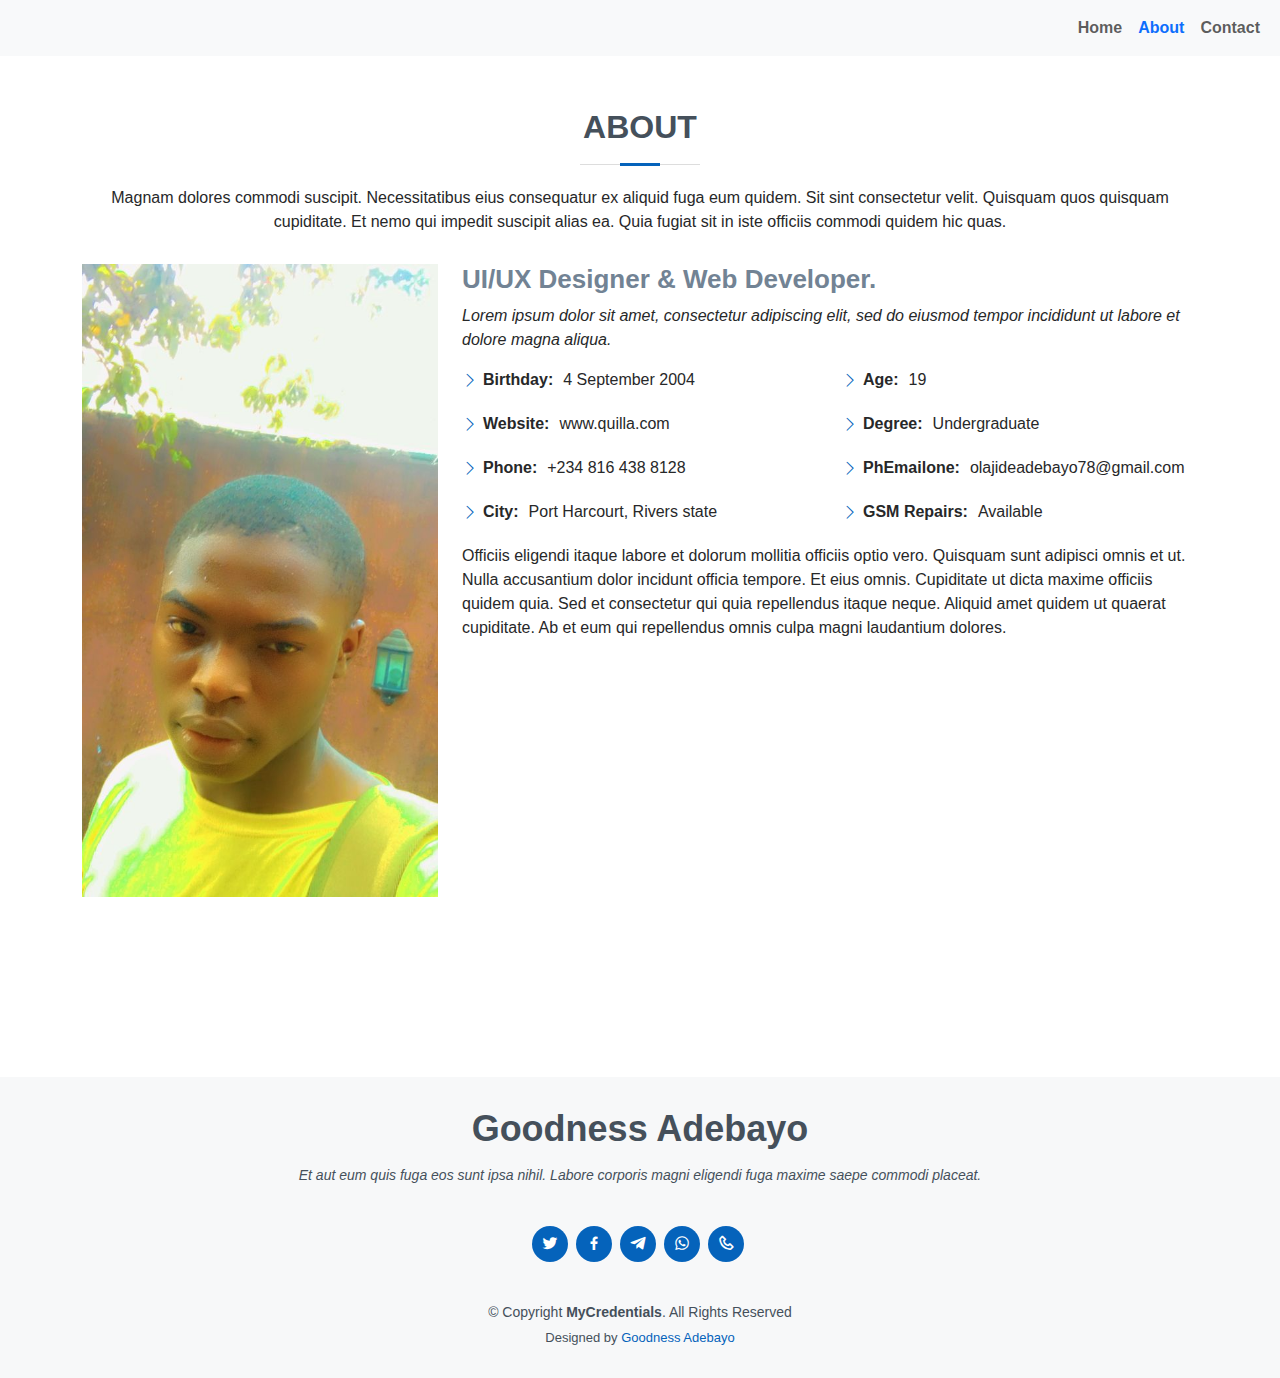
==== index-2.html @ 4aa142c9 "Add files via upload" ====
<!doctype html>	
<html lang="en">
	
	<head>
	<meta charset="utf-8">
  <meta content="width=device-width, initial-scale=1.0" name="viewport">

  <title>MyResume Bootstrap Template - Index</title>
  <meta content="" name="description">
  <meta content="" name="keywords">

  <!-- Favicons -->
  <link href="assets/img/favicon.png" rel="icon">
  <link href="assets/img/apple-touch-icon.png" rel="apple-touch-icon">

    <!-- Vendor CSS Files -->
  <link href="assets/vendor/aos/aos.css" rel="stylesheet">
  <link href="assets/vendor/bootstrap/css/bootstrap.min.css" rel="stylesheet">
  <link href="assets/vendor/bootstrap-icons/bootstrap-icons.css" rel="stylesheet">
  <link href="assets/vendor/boxicons/css/boxicons.min.css" rel="stylesheet">
  <link href="assets/vendor/glightbox/css/glightbox.min.css" rel="stylesheet">
  <link href="assets/vendor/swiper/swiper-bundle.min.css" rel="stylesheet">

  <!-- Template Main CSS File -->
  <link href="assets/css/style.css" rel="stylesheet">
   
	</head>
	<body>
		<header id="header" class="d-flex flex-column justify-content-center">
	
		<nav class="navbar navbar-expand-md  bg-light fixed-top" aria-label="Twelfth navbar example">
      <div class="container-fluid">
        <button class="navbar-toggler" type="button" data-bs-toggle="collapse" data-bs-target="#navbarsExample10" aria-controls="navbarsExample10" aria-expanded="false" aria-label="Toggle navigation">
          <span class="navbar-toggler-icon fs-6"></span>
        </button>
        <div class="collapse navbar-collapse justify-content-md-end" id="navbarsExample10">
          <ul class="navbar-nav">
            <li class="nav-item">
              <a class="nav-link fw-bolder" aria-current="page" href="index.html">Home</a>
            </li>
            <li class="nav-item">
              <a class="nav-link active text-primary fw-bolder" href="index-2.html">About</a>
            </li>
            <li class="nav-item">
              <a class="nav-link fw-bolder"
href="index-3.html">Contact</a>
            </li>
          </ul>
        </div>
      </div>
    </nav>
    </header>
    <!-- ======= About Section ======= -->
    <section id="about" class="about">
      <div class="container" data-aos="fade-up">

        <div class="section-title pt-5">
          <h2>About</h2>
          <p>Magnam dolores commodi suscipit. Necessitatibus eius consequatur ex aliquid fuga eum quidem. Sit sint consectetur velit. Quisquam quos quisquam cupiditate. Et nemo qui impedit suscipit alias ea. Quia fugiat sit in iste officiis commodi quidem hic quas.</p>
        </div>

        <div class="row">
          <div class="col-lg-4">
            <img src="assets/img/About.jpg" class="img-fluid" alt="" data-aos="zoom-in" data-aos-delay="100">
          </div>
          <div class="col-lg-8 pt-4 pt-lg-0 content">
            <h3>UI/UX Designer &amp; Web Developer.</h3>
            <p class="fst-italic">
              Lorem ipsum dolor sit amet, consectetur adipiscing elit, sed do eiusmod tempor incididunt ut labore et dolore
              magna aliqua.
            </p>
            <div class="row">
              <div class="col-lg-6">
                <ul>
                  <li><i class="bi bi-chevron-right"></i> <strong>Birthday:</strong> <span>4 September 2004</span></li>
                  <li><i class="bi bi-chevron-right"></i> <strong>Website:</strong> <span>www.quilla.com</span></li>
                  <li><i class="bi bi-chevron-right"></i> <strong>Phone:</strong> <span>+234 816 438 8128  </span></li>
                  <li><i class="bi bi-chevron-right"></i> <strong>City:</strong> <span>Port Harcourt, Rivers state</span></li>
                </ul>
              </div>
              <div class="col-lg-6">
                <ul>
                  <li><i class="bi bi-chevron-right"></i> <strong>Age:</strong> <span>19</span></li>
                  <li><i class="bi bi-chevron-right"></i> <strong>Degree:</strong> <span>Undergraduate </span></li>
                  <li><i class="bi bi-chevron-right"></i> <strong>PhEmailone:</strong> <span>olajideadebayo78@gmail.com</span></li>
                  <li><i class="bi bi-chevron-right"></i> <strong>GSM Repairs:</strong> <span>Available</span></li>
                </ul>
              </div>
            </div>
            <p>
              Officiis eligendi itaque labore et dolorum mollitia officiis optio vero. Quisquam sunt adipisci omnis et ut. Nulla accusantium dolor incidunt officia tempore. Et eius omnis.
              Cupiditate ut dicta maxime officiis quidem quia. Sed et consectetur qui quia repellendus itaque neque. Aliquid amet quidem ut quaerat cupiditate. Ab et eum qui repellendus omnis culpa magni laudantium dolores.
            </p>
          </div>
        </div>

      </div>
    </section><!-- End About Section -->
    	
	
	<section>
    
    </section>
   <footer id="footer">
    <div class="container">
      <h3>Goodness Adebayo</h3>
      <p>Et aut eum quis fuga eos sunt ipsa nihil. Labore corporis magni eligendi fuga maxime saepe commodi placeat.</p>
      <div class="social-links">
        <a href="https://www.twitter.com/" class="twitter"><i class="bx bxl-twitter"></i></a>
        <a href="https://www.facebook.com/" class="facebook"><i class="bx bxl-facebook"></i></a>
        <a href="https://t.me/+2348164388128" class="telegram"><i class="bx bxl-telegram"></i></a>
        <a href="https://wa.me/+2348164388128" class="whatsapp"><i class="bx bxl-whatsapp"></i></a>
        <a href="Tell:+2348164388128" class="phone"><i class="bx bx-phone"></i></a>
      </div>
      <div class="copyright">
        &copy; Copyright <strong><span>MyCredentials</span></strong>. All Rights Reserved
      </div>
      <div class="credits">
        <!-- All the links in the footer should remain intact. -->
        <!-- You can delete the links only if you purchased the pro version. -->
        <!-- Licensing information: [license-url] -->
        <!-- Purchase the pro version with working PHP/AJAX contact form: https://bootstrapmade.com/free-html-bootstrap-template-my-resume/ -->
        Designed by <a href="https://#/">Goodness Adebayo</a>
      </div>
    </div>
  </footer><!-- End Footer -->

  <div id="preloader"></div>
  <a href="#" class="back-to-top d-flex align-items-center justify-content-center"><i class="bi bi-arrow-up-short"></i></a>

  <!-- Vendor JS Files -->
  <script src="assets/vendor/purecounter/purecounter_vanilla.js"></script>
  <script src="assets/vendor/aos/aos.js"></script>
  <script src="assets/vendor/bootstrap/js/bootstrap.bundle.min.js"></script>
  <script src="assets/vendor/glightbox/js/glightbox.min.js"></script>
  <script src="assets/vendor/isotope-layout/isotope.pkgd.min.js"></script>
  <script src="assets/vendor/swiper/swiper-bundle.min.js"></script>
  <script src="assets/vendor/typed.js/typed.umd.js"></script>
  <script src="assets/vendor/waypoints/noframework.waypoints.js"></script>
  <script src="assets/vendor/php-email-form/validate.js"></script>

  <!-- Template Main JS File -->
  <script src="assets/js/main.js"></script>

</body>

</html>
	</body>
</html>
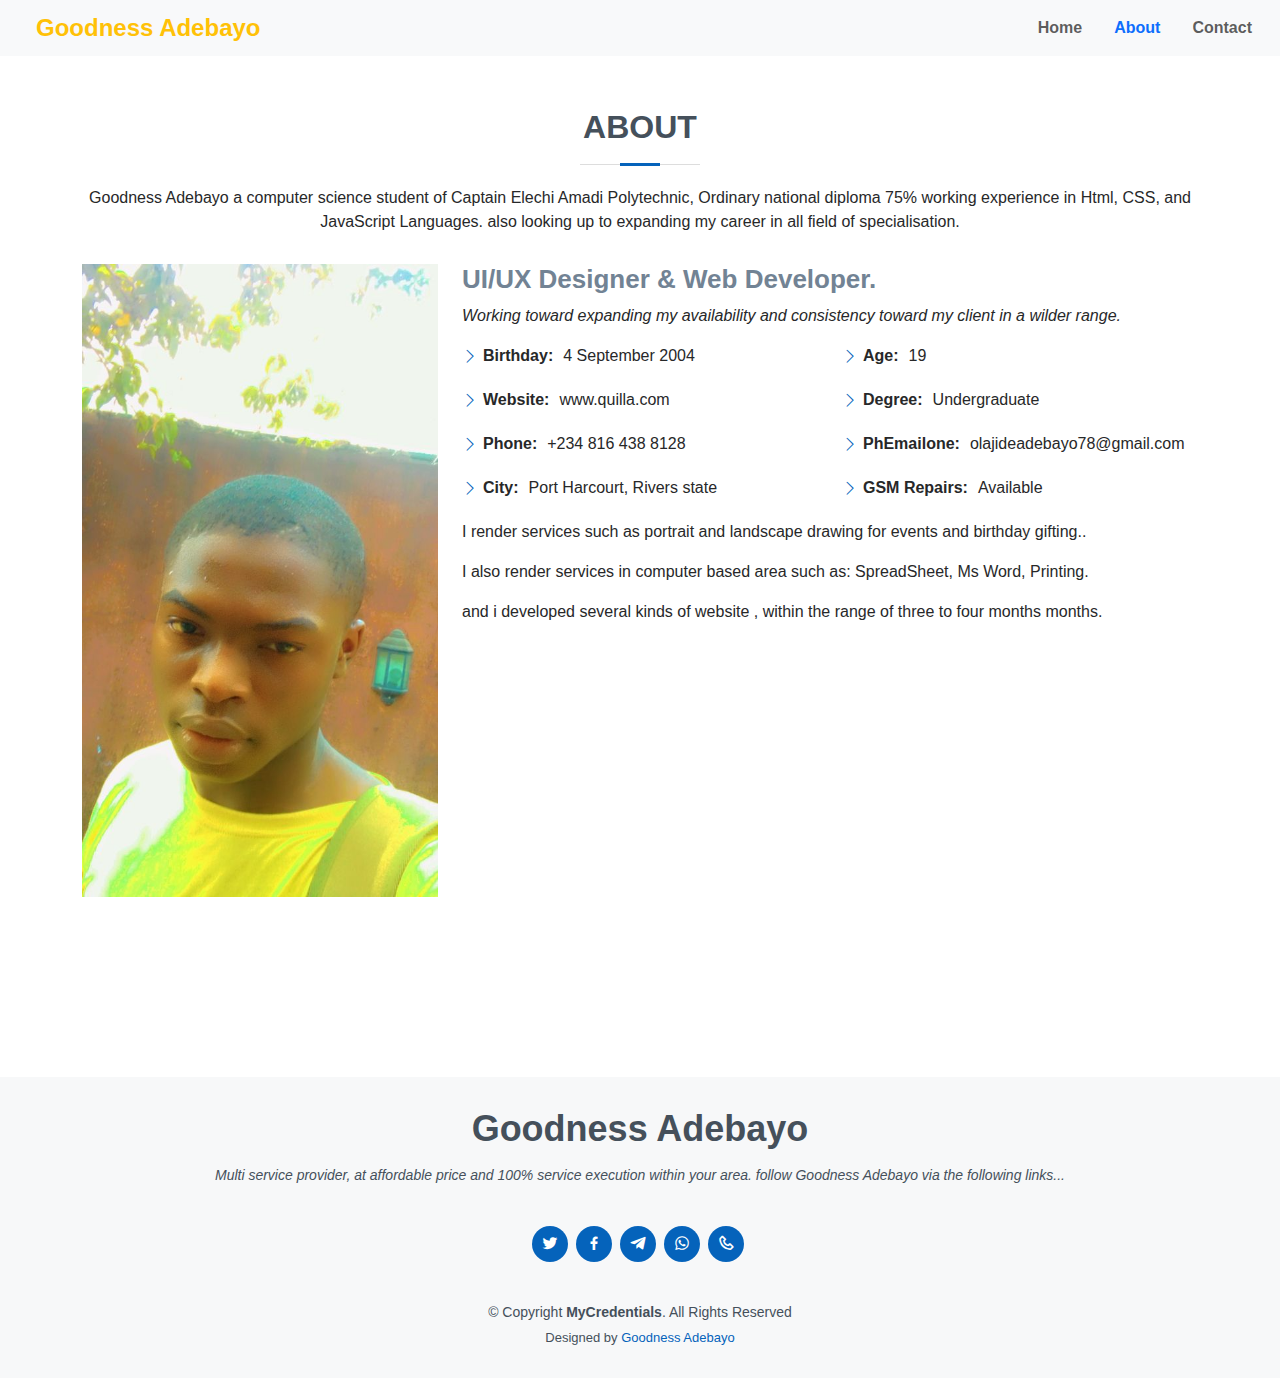
==== commit 560abe9e: "Update index-2.html" ====
--- a/index-2.html
+++ b/index-2.html
@@ -5,7 +5,7 @@
 	<meta charset="utf-8">
   <meta content="width=device-width, initial-scale=1.0" name="viewport">
 
-  <title>MyResume Bootstrap Template - Index</title>
+  <title>Biography/About_me</title>
   <meta content="" name="description">
   <meta content="" name="keywords">
 
@@ -33,15 +33,16 @@
         <button class="navbar-toggler" type="button" data-bs-toggle="collapse" data-bs-target="#navbarsExample10" aria-controls="navbarsExample10" aria-expanded="false" aria-label="Toggle navigation">
           <span class="navbar-toggler-icon fs-6"></span>
         </button>
+	<span class="ms-4 text-warning fw-bolder fs-4">Goodness Adebayo</span>
         <div class="collapse navbar-collapse justify-content-md-end" id="navbarsExample10">
           <ul class="navbar-nav">
-            <li class="nav-item">
+            <li class="nav-item mx-md-2">
               <a class="nav-link fw-bolder" aria-current="page" href="index.html">Home</a>
             </li>
-            <li class="nav-item">
+            <li class="nav-item mx-md-2">
               <a class="nav-link active text-primary fw-bolder" href="index-2.html">About</a>
             </li>
-            <li class="nav-item">
+            <li class="nav-item mx-md-2">
               <a class="nav-link fw-bolder"
 href="index-3.html">Contact</a>
             </li>
@@ -56,7 +57,7 @@
 
         <div class="section-title pt-5">
           <h2>About</h2>
-          <p>Magnam dolores commodi suscipit. Necessitatibus eius consequatur ex aliquid fuga eum quidem. Sit sint consectetur velit. Quisquam quos quisquam cupiditate. Et nemo qui impedit suscipit alias ea. Quia fugiat sit in iste officiis commodi quidem hic quas.</p>
+	 <p>Goodness Adebayo a computer science student of Captain Elechi Amadi Polytechnic, Ordinary national diploma 75% working experience in Html, CSS, and JavaScript Languages. also looking up to expanding my career in all field of specialisation. </p>
         </div>
 
         <div class="row">
@@ -66,8 +67,7 @@
           <div class="col-lg-8 pt-4 pt-lg-0 content">
             <h3>UI/UX Designer &amp; Web Developer.</h3>
             <p class="fst-italic">
-              Lorem ipsum dolor sit amet, consectetur adipiscing elit, sed do eiusmod tempor incididunt ut labore et dolore
-              magna aliqua.
+              Working toward expanding my availability and consistency toward my client in a wilder range.
             </p>
             <div class="row">
               <div class="col-lg-6">
@@ -87,10 +87,11 @@
                 </ul>
               </div>
             </div>
-            <p>
-              Officiis eligendi itaque labore et dolorum mollitia officiis optio vero. Quisquam sunt adipisci omnis et ut. Nulla accusantium dolor incidunt officia tempore. Et eius omnis.
-              Cupiditate ut dicta maxime officiis quidem quia. Sed et consectetur qui quia repellendus itaque neque. Aliquid amet quidem ut quaerat cupiditate. Ab et eum qui repellendus omnis culpa magni laudantium dolores.
-            </p>
+             <p>
+              I render services such as portrait and landscape drawing for events and birthday gifting.. </p>
+            <p> I also render services in computer based area such as: SpreadSheet, Ms Word, Printing.</p>
+            <p>and i developed several kinds of website , within the range of three to four months months.
+	    </p>
           </div>
         </div>
 
@@ -104,8 +105,8 @@
    <footer id="footer">
     <div class="container">
       <h3>Goodness Adebayo</h3>
-      <p>Et aut eum quis fuga eos sunt ipsa nihil. Labore corporis magni eligendi fuga maxime saepe commodi placeat.</p>
-      <div class="social-links">
+      <p>Multi service provider, at affordable price and 100% service execution within your area. follow Goodness Adebayo via the following links...</p>
+        <div class="social-links">
         <a href="https://www.twitter.com/" class="twitter"><i class="bx bxl-twitter"></i></a>
         <a href="https://www.facebook.com/" class="facebook"><i class="bx bxl-facebook"></i></a>
         <a href="https://t.me/+2348164388128" class="telegram"><i class="bx bxl-telegram"></i></a>
@@ -146,4 +147,4 @@
 
 </html>
 	</body>
-</html>+</html>
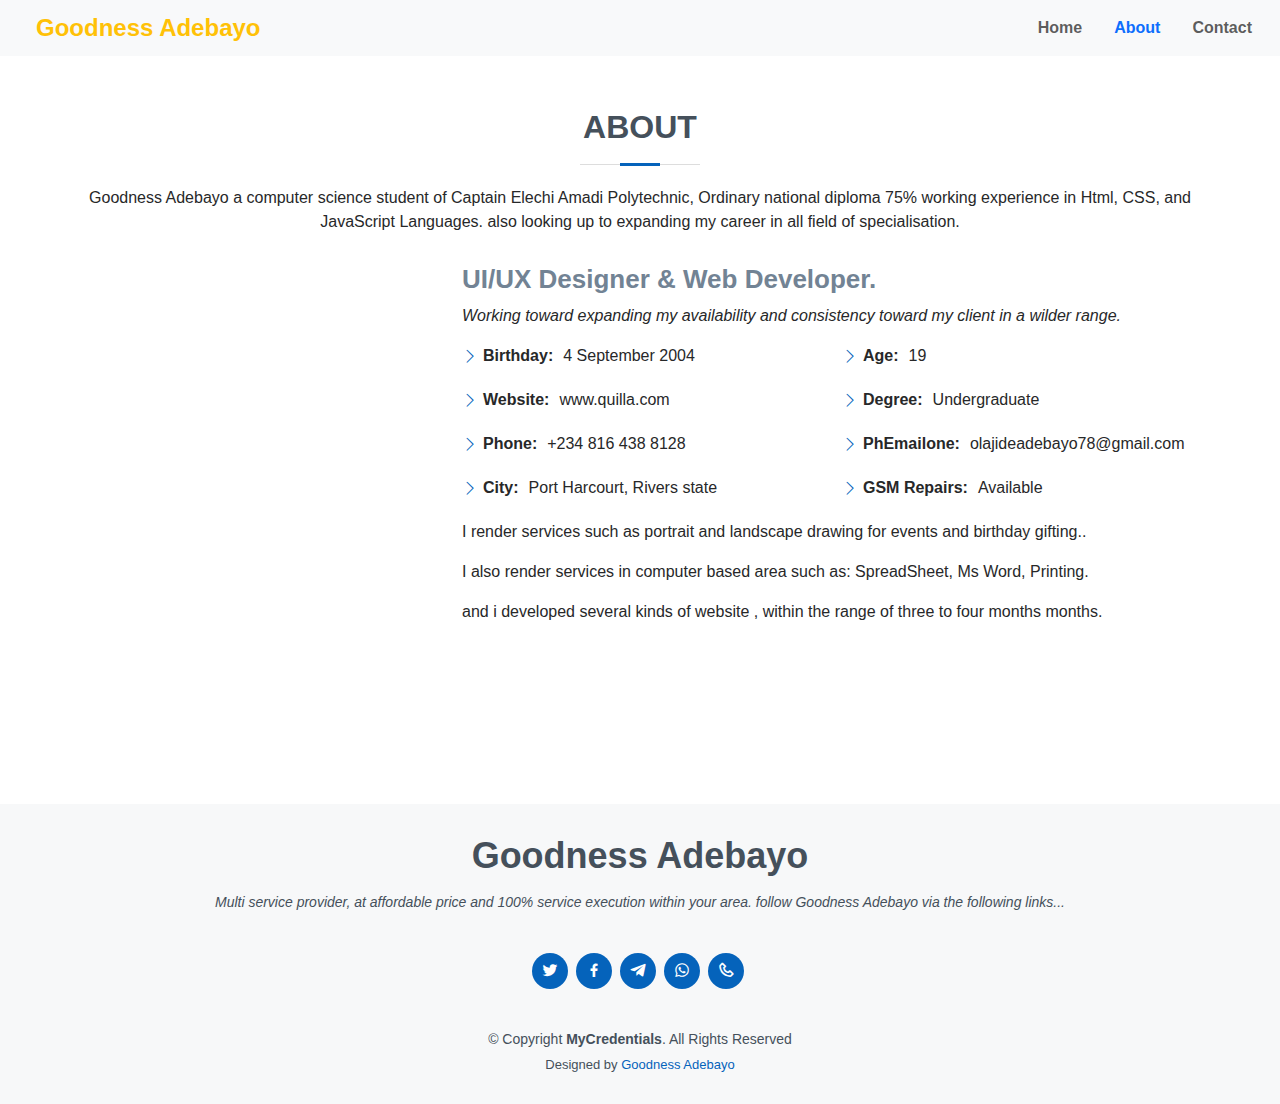
==== commit b86b01c2: "Update index-2.html" ====
--- a/index-2.html
+++ b/index-2.html
@@ -61,10 +61,10 @@
         </div>
 
         <div class="row">
-          <div class="col-lg-4">
-            <img src="assets/img/About.jpg" class="img-fluid" alt="" data-aos="zoom-in" data-aos-delay="100">
+          <div class="col-md-4 pt-2">
+            <img src="assets/img/About0.jpg" class="img-fluid" alt="" data-aos="zoom-in" data-aos-delay="100">
           </div>
-          <div class="col-lg-8 pt-4 pt-lg-0 content">
+          <div class="col-md-8 pt-2 pt-lg-0 content">
             <h3>UI/UX Designer &amp; Web Developer.</h3>
             <p class="fst-italic">
               Working toward expanding my availability and consistency toward my client in a wilder range.
